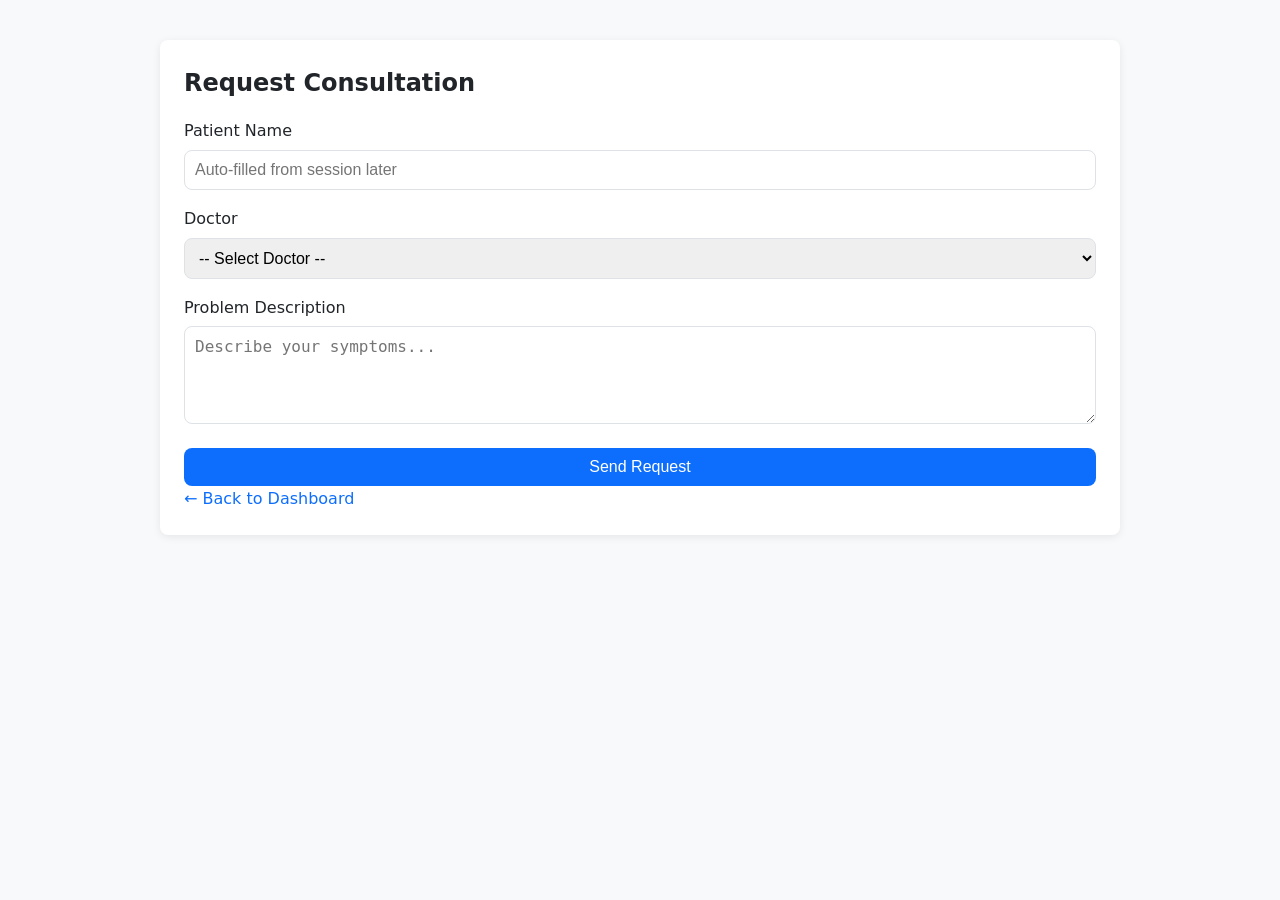
==== consultation.html @ daea21f2 "Week 3 & 4 update" ====
<!DOCTYPE html>
<html lang="en">
<head>
  <meta charset="UTF-8">
  <meta name="viewport" content="width=device-width, initial-scale=1.0">
  <title>Consultation Request</title>
  <link rel="stylesheet" href="css/style.css">
</head>
<body>
  <div class="container card">
    <h2>Request Consultation</h2>
    <form action="/consultation/request" method="POST" id="consultForm">
      <div class="form-group">
        <label>Patient Name</label>
        <input type="text" name="patient_name" required placeholder="Auto-filled from session later">
      </div>
      <div class="form-group">
        <label>Doctor</label>
        <select name="doctor_id" required>
          <option value="">-- Select Doctor --</option>
          <option value="1">Dr. Rahman</option>
          <option value="2">Dr. Ahmed</option>
          <option value="3">Dr. Karim</option>
          <option value="4">Dr. Hasan</option>
          <option value="5">Dr. Chowdhury</option>
        </select>
      </div>
      <div class="form-group">
        <label>Problem Description</label>
        <textarea name="symptoms" rows="4" required placeholder="Describe your symptoms..."></textarea>
      </div>
      <button type="submit" class="btn btn-block">Send Request</button>
    </form>
    <a href="dashboard.html">← Back to Dashboard</a>
  </div>
</body>
</html>
---- css/style.css ----
:root {
  --primary: #0d6efd;
  --primary-hover: #0b5ed7;
  --bg: #f8f9fa;
  --card-bg: #ffffff;
  --text: #212529;
  --muted: #6c757d;
  --success: #198754;
  --warning: #ffc107;
  --danger: #dc3545;
  --border: #dee2e6;
  --radius: 8px;
  --shadow: 0 2px 8px rgba(0,0,0,0.08);
}

* { box-sizing: border-box; margin: 0; padding: 0; }
body { font-family: system-ui, -apple-system, sans-serif; background: var(--bg); color: var(--text); line-height: 1.6; }
.container { max-width: 960px; margin: 40px auto; padding: 0 16px; }
.card { background: var(--card-bg); border-radius: var(--radius); box-shadow: var(--shadow); padding: 24px; margin-bottom: 20px; }
h1, h2 { margin-bottom: 16px; color: var(--text); }
a { color: var(--primary); text-decoration: none; }
a:hover { text-decoration: underline; }
.btn { display: inline-block; padding: 10px 18px; background: var(--primary); color: #fff; border: none; border-radius: var(--radius); cursor: pointer; font-size: 1rem; }
.btn:hover { background: var(--primary-hover); }
.btn-block { width: 100%; }
.form-group { margin-bottom: 16px; }
label { display: block; margin-bottom: 6px; font-weight: 500; }
input, select, textarea { width: 100%; padding: 10px; border: 1px solid var(--border); border-radius: var(--radius); font-size: 1rem; }
input:focus, select:focus, textarea:focus { outline: none; border-color: var(--primary); box-shadow: 0 0 0 3px rgba(13,110,253,0.15); }
table { width: 100%; border-collapse: collapse; margin-top: 16px; }
th, td { padding: 12px; text-align: left; border-bottom: 1px solid var(--border); }
th { background: #f1f3f5; font-weight: 600; }
.status { padding: 4px 8px; border-radius: 12px; font-size: 0.85rem; font-weight: 500; }
.pending { background: #fff3cd; color: #856404; }
.accepted { background: #d4edda; color: #155724; }
.rejected { background: #f8d7da; color: #721c24; }
.nav { display: flex; gap: 12px; margin: 16px 0; flex-wrap: wrap; }
.nav a { background: #e9ecef; padding: 8px 14px; border-radius: var(--radius); }
.nav a:hover { background: #dee2e6; text-decoration: none; }
@media (max-width: 600px) {
  .container { margin: 20px auto; }
  table, thead, tbody, th, td, tr { display: block; }
  thead tr { position: absolute; top: -9999px; left: -9999px; }
  tr { margin-bottom: 12px; border: 1px solid var(--border); border-radius: var(--radius); }
  td { padding: 10px; position: relative; }
  td::before { content: attr(data-label); font-weight: 600; display: block; margin-bottom: 4px; }
}
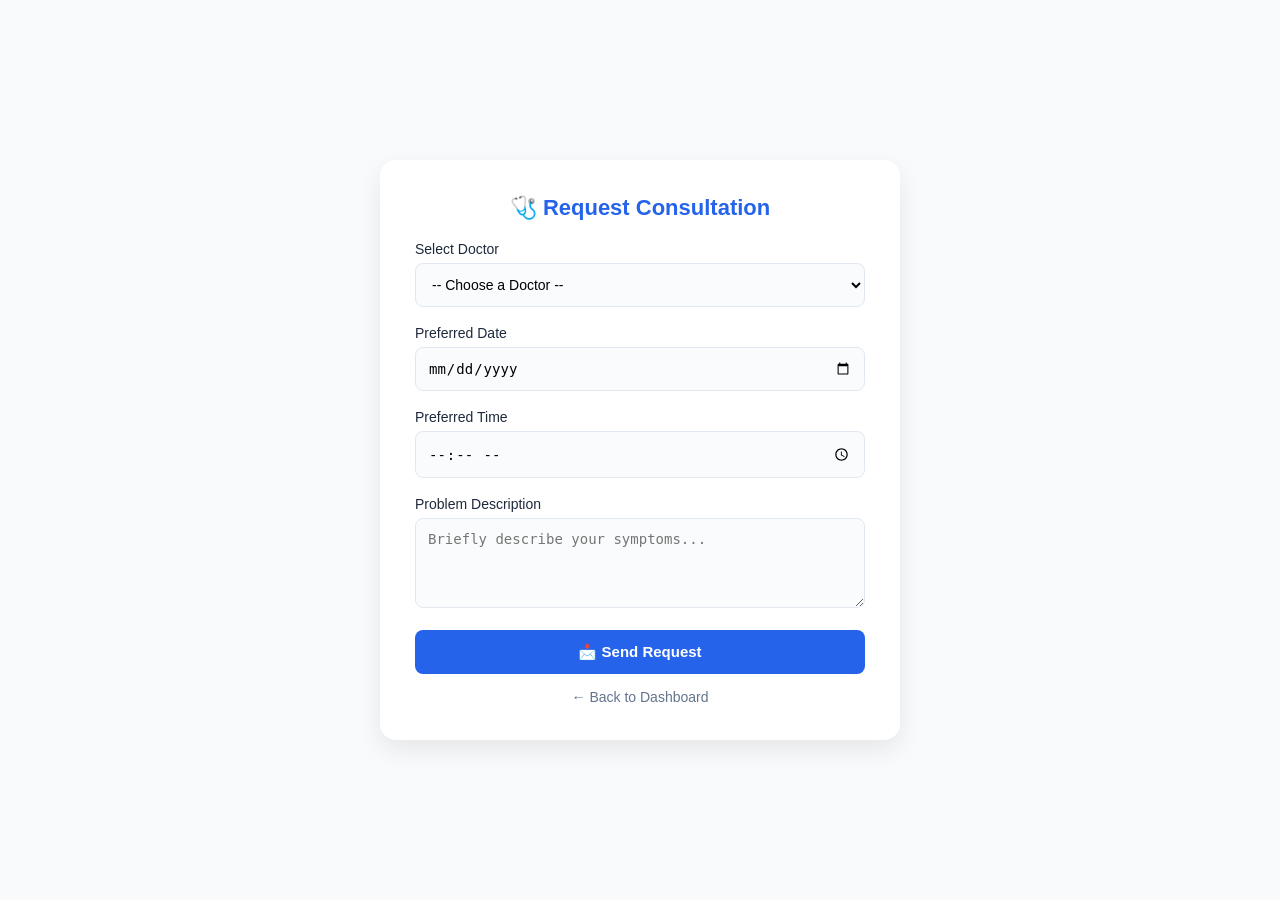
==== commit 8ddf91aa: "Add files via upload" ====
--- a/consultation.html
+++ b/consultation.html
@@ -1,37 +1,55 @@
-<!DOCTYPE html>
-<html lang="en">
-<head>
-  <meta charset="UTF-8">
-  <meta name="viewport" content="width=device-width, initial-scale=1.0">
-  <title>Consultation Request</title>
-  <link rel="stylesheet" href="css/style.css">
-</head>
-<body>
-  <div class="container card">
-    <h2>Request Consultation</h2>
-    <form action="/consultation/request" method="POST" id="consultForm">
-      <div class="form-group">
-        <label>Patient Name</label>
-        <input type="text" name="patient_name" required placeholder="Auto-filled from session later">
-      </div>
-      <div class="form-group">
-        <label>Doctor</label>
-        <select name="doctor_id" required>
-          <option value="">-- Select Doctor --</option>
-          <option value="1">Dr. Rahman</option>
-          <option value="2">Dr. Ahmed</option>
-          <option value="3">Dr. Karim</option>
-          <option value="4">Dr. Hasan</option>
-          <option value="5">Dr. Chowdhury</option>
-        </select>
-      </div>
-      <div class="form-group">
-        <label>Problem Description</label>
-        <textarea name="symptoms" rows="4" required placeholder="Describe your symptoms..."></textarea>
-      </div>
-      <button type="submit" class="btn btn-block">Send Request</button>
-    </form>
-    <a href="dashboard.html">← Back to Dashboard</a>
-  </div>
-</body>
+<!DOCTYPE html>
+<html lang="en">
+<head>
+    <meta charset="UTF-8">
+    <meta name="viewport" content="width=device-width, initial-scale=1.0">
+    <title>Request Consultation</title>
+    <style>
+        :root{--primary:#2563eb;--bg:#f8fafc;--card:#fff;--text:#1e293b;--border:#e2e8f0;}
+        *{margin:0;padding:0;box-sizing:border-box;}
+        body{font-family:'Segoe UI',sans-serif;background:var(--bg);display:flex;justify-content:center;align-items:center;min-height:100vh;padding:20px;color:var(--text);}
+        .card{background:var(--card);width:100%;max-width:520px;padding:35px;border-radius:16px;box-shadow:0 10px 25px rgba(0,0,0,.08);}
+        h2{text-align:center;margin-bottom:20px;font-size:22px;color:var(--primary);}
+        .form-group{margin-bottom:18px;}
+        label{display:block;margin-bottom:6px;font-weight:500;font-size:14px;}
+        input,select,textarea{width:100%;padding:12px;border:1px solid var(--border);border-radius:8px;font-size:14px;transition:.3s;background:#fafbfc;}
+        input:focus,select:focus,textarea:focus{border-color:var(--primary);outline:none;box-shadow:0 0 0 3px rgba(37,99,235,.1);background:#fff;}
+        textarea{resize:vertical;min-height:90px;}
+        .btn{width:100%;padding:13px;background:var(--primary);color:#fff;border:none;border-radius:8px;font-size:15px;font-weight:600;cursor:pointer;transition:.3s;}
+        .btn:hover{background:#1d4ed8;}
+        .back-link{display:block;text-align:center;margin-top:15px;color:#64748b;text-decoration:none;font-size:14px;}
+        .back-link:hover{color:var(--primary);}
+    </style>
+</head>
+<body>
+    <div class="card">
+        <h2>🩺 Request Consultation</h2>
+        <form action="send_request.php" method="POST">
+            <div class="form-group">
+                <label for="doctor">Select Doctor</label>
+                <select id="doctor" name="doctor_id" required>
+                    <option value="" disabled selected>-- Choose a Doctor --</option>
+                    <option value="1">Dr. Rahman (Cardiologist)</option>
+                    <option value="2">Dr. Ahmed (Neurologist)</option>
+                    <option value="3">Dr. Karim (Dermatologist)</option>
+                    <option value="4">Dr. Hasan (Orthopedic)</option>
+                </select>
+            </div>
+            <div class="form-group">
+                <label for="date">Preferred Date</label>
+                <input type="date" id="date" name="date" required>
+            </div>
+            <div class="form-group">
+                <label for="time">Preferred Time</label>
+                <input type="time" id="time" name="time" required>
+            </div>
+            <div class="form-group">
+                <label for="message">Problem Description</label>
+                <textarea id="message" name="message" placeholder="Briefly describe your symptoms..." required></textarea>
+            </div>
+            <button type="submit" class="btn">📩 Send Request</button>
+        </form>
+        <a href="patient_dashboard.php" class="back-link">← Back to Dashboard</a>
+    </div>
+</body>
 </html>
